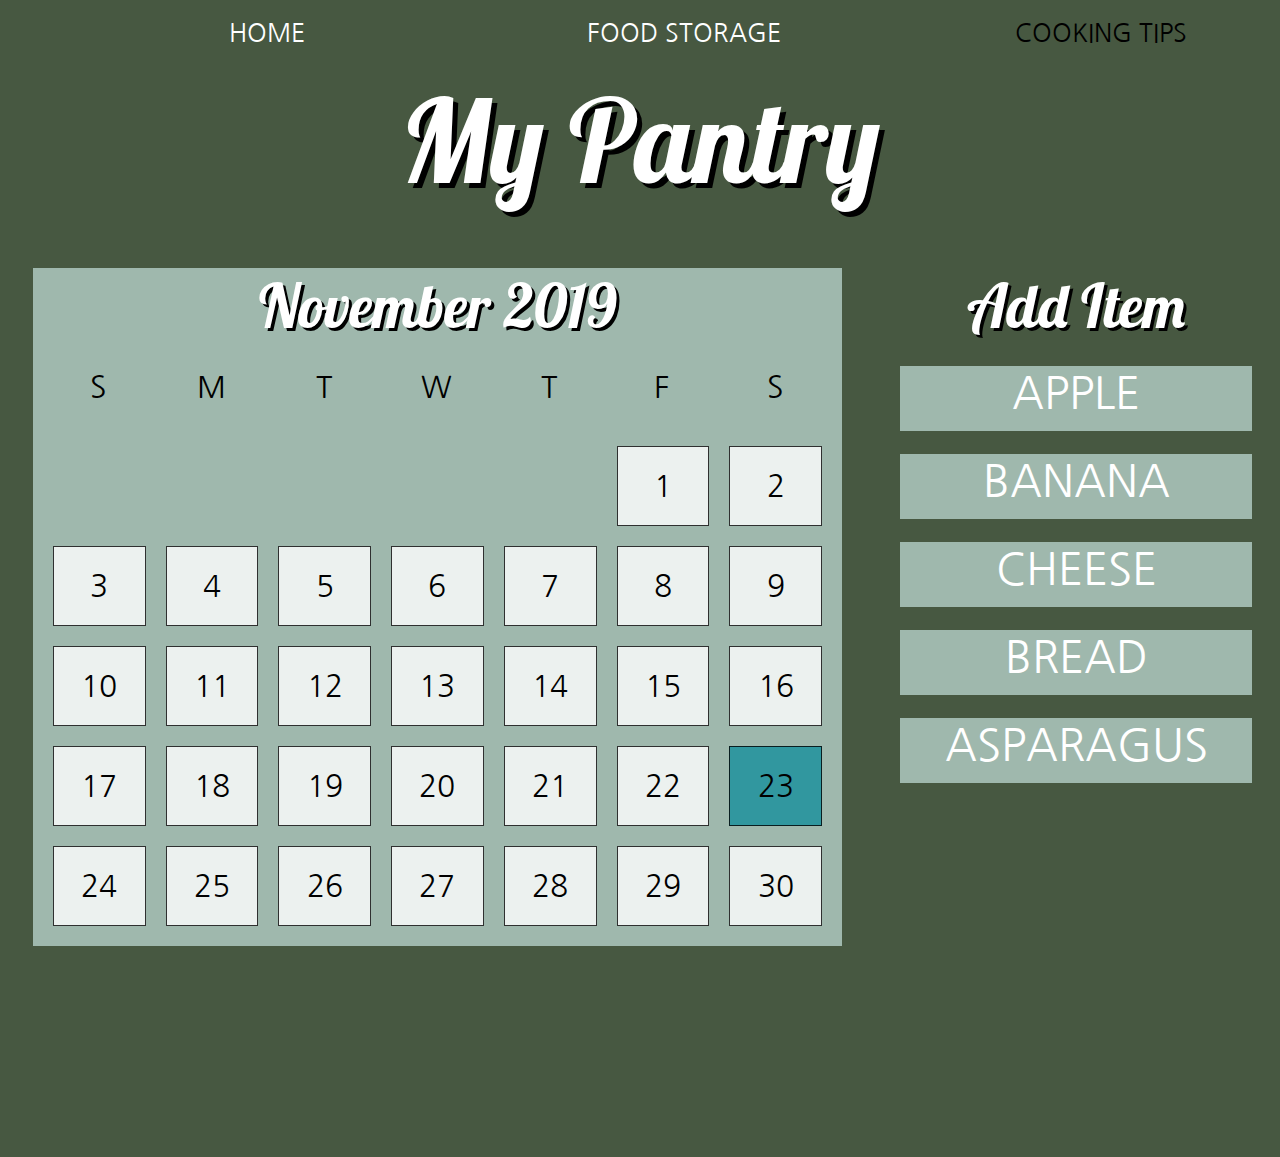
==== apple.html @ 583cbb8d "Add files via upload" ====
<html>
<header>
  <title>Food Storage</title>
  <link rel = "stylesheet" type = "text/css" href = "foodbook.css"/>
  <link href="https://fonts.googleapis.com/css?family=Lobster|Nanum+Gothic&display=swap" rel="stylesheet">
  <script src="foodbook.js"></script>
</header>
<body>
  <div class = "nav-bar">
    <div id = "nav-button">
      <a href = "foodbook_home.html">HOME</a>
    </div>
    <div id = "nav-button">
      <a href = "food_storage.html">FOOD STORAGE</a>
    </div>
    <div id = "nav-button">
      COOKING TIPS
    </div>
  </div>
  <div id = "foodbook-header">
    My Pantry
  </div>
  <div id = "pantry">
    <div class = "buffer-box2">
    <div id = "pantry-section-title">
      November 2019
    </div>
  </div>
    <div class="grid-container">
      <div class="grid-no-item">S</div>
      <div class="grid-no-item">M</div>
      <div class="grid-no-item">T</div>
      <div class="grid-no-item">W</div>
      <div class="grid-no-item">T</div>
      <div class="grid-no-item">F</div>
      <div class="grid-no-item">S</div>
      <div class="grid-no-item"></div>
      <div class="grid-no-item"></div>
      <div class="grid-no-item"></div>
      <div class="grid-no-item"></div>
      <div class="grid-no-item"></div>
      <div class="grid-item">1</div>
      <div class="grid-item">2</div>
      <div class="grid-item">3</div>
      <div class="grid-item">4</div>
      <div class="grid-item">5</div>
      <div class="grid-item">6</div>
      <div class="grid-item">7</div>
      <div class="grid-item">8</div>
      <div class="grid-item">9</div>
      <div class="grid-item">10</div>
      <div class="grid-item">11</div>
      <div class="grid-item">12</div>
      <div class="grid-item">13</div>
      <div class="grid-item">14</div>
      <div class="grid-item">15</div>
      <div class="grid-item">16</div>
      <div class="grid-item">17</div>
      <div class="grid-item">18</div>
      <div class="grid-item">19</div>
      <div class="grid-item">20</div>
      <div class="grid-item">21</div>
      <div class="grid-item">22</div>
      <div class="grid-item-expiration">23<span class = "date-text">Apple Expires</span></div>
      <div class="grid-item">24</div>
      <div class="grid-item">25</div>
      <div class="grid-item">26</div>
      <div class="grid-item">27</div>
      <div class="grid-item">28</div>
      <div class="grid-item">29</div>
      <div class="grid-item">30</div>
  </div>
  </div>
  <div id = "add-item">
    <div id = "pantry-section-title">
      Add Item
    </div>
    <div class = "button-style2">
      APPLE
    </div>
    <div class = "button-style2">
      BANANA
    </div>
    <div class = "button-style2">
      CHEESE
    </div>
    <div class = "button-style2">
      BREAD
    </div>
    <div class = "button-style2">
      ASPARAGUS
    </div>
  </div>
</body>
</html>
---- foodbook.css ----
body {
  font-family: 'Nanum Gothic', sans-serif;
  background-color: #475841;
}

#foodbook-header{
  width: 100%;
  height: 125px;
  background-color: #475841;
  font-size: 115px;
  text-align: center;
  font-family: 'Lobster', cursive;
  color: white;
  text-shadow: 5px 5px black;
  margin-bottom: 50px;
}

.nav-bar{
  width: 100%;
  height: 60px;
  font-size: 25px;
}

#nav-button{
  width: 25%;
  float: left;
  margin-top: 10px;
  margin-bottom: 10px;
  margin-left: 8%;
  text-align: center;
}

#pantry{
  width: 64%;
  height: 100%;
  float: left;
  border-color: black;
  margin: 15px;
  margin-left: 25px;px;
  margin-right: 0px;
}

.heading-style{
  text-align: center;
  font-size: 50px;
  margin: 10px;
}

#add-item{
  width: 31%;
  height: 100%;
  float: right;
  border-color: black;
  margin: 15px;
  margin-right: 0px;
  margin-left: 0px;
}

.search-bar input[type = text]{
  float: left;
  width: 80%;
  padding: 10px;
  border: thin;
  margin: 5px;
  margin-left: 10px;
  font-size: 25px;
}

.food{
  border-style: solid;
  border-width: thin;
  border-color: black;
  width: 100%;
  height: 50px;
  margin: 15px;
}

.addBtn {
  padding: 10px;
  height: 60px;
  width: 25%
  background: gray;
  float: left;
  text-align: center;
  font-size: 20px;
  cursor: pointer;
  transition: 0.3s;
  border-radius:0;
  margin: 5px;
  border-width: thin;
  border-color: black;
}

.button-style{
  width: 90%;
  height: 130px;
  margin-left: 5%;
  margin-top: 0px;
  margin-bottom: 10px;
  background-color: #9fb8ad;
  font-family: 'Lobster', cursive;
  color: white;
  font-size: 85px;
  text-align: center;
  text-shadow: 3px 3px black;
}

.button-style2{
  width: 90%;
  height: 65px;
  margin-left: 5%;
  margin-top: 23px;
  margin-bottom: 10px;
  background-color: #9fb8ad;
  color: white;
  font-size: 44px;
  text-align: center;
}

a {
  color: white;
  text-decoration: none;
}

#button-wrapper{
  margin-bottom: 45px;
  margin-top: 0px;
}

#foodbook-paragraph{
  font-family: 'Nanum Gothic', sans-serif;
  font-size: 25px;
  text-align: left;
  margin: 25px;
  margin-top: 10px;
  margin-bottom: 0px;
}

#note{
  font-family: 'Nanum Gothic', sans-serif;
  font-size: 10px;
  text-align: left;
  margin: 25px;
  margin-top: 10px;
  margin-bottom: 0px;
}

#food-storage-section-title{
  font-size: 60px;
  text-align: left;
  font-family: 'Lobster', cursive;
  color: white;
  text-shadow: 3px 3px black;
  margin: 10px;
  margin-left: 25px;
  margin-top: 50px;
}

#pantry-section-title{
  font-size: 60px;
  text-align: center;
  font-family: 'Lobster', cursive;
  color: white;
  text-shadow: 3px 3px black;
  margin: 10px;
}

.food-storage-box{
  background-color: #9fb8ad;
  margin-left: 15px;
  margin-right: 15px;
}

.buffer-box{
  background-color: #9fb8ad;
  margin-left: 15px;
  margin-right: 15px;
  height: 60px;
  margin-top: 0px;
}

.buffer-box2{
  background-color: #9fb8ad;
  margin-left: 15px;
  margin-right: 15px;
  height: 60px;
  margin: 0;
  width: 100%;
}

#subtitle{
 text-align: center;
 font-size: 74px;
 color: white;
 font-family: 'Lobster', cursive;
}

#home-button{
  width: 9%;
  float: left;
  height: 125px;
}

#respond {
  margin-top: 40px;
}

#respond input[type='text'],
#respond input[type='subject'],
#respond textarea {
  margin-bottom: 10px;
  display: block;
  width: 100%;

  border: 1px solid rgba(0, 0, 0, 0.1);
  -webkit-border-radius: 5px;
  -moz-border-radius: 5px;
  -o-border-radius: 5px;
  -ms-border-radius: 5px;
  -khtml-border-radius: 5px;
  border-radius: 5px;

  line-height: 1.4em;
}

#user-comment{
  text-align: left;
  font-size: 25px;
  margin: 15px;
  border-style: solid;
  border-color: black;
  border-width: thin;
}

.grid-container {
  display: grid;
  grid-template-columns: auto auto auto auto auto auto auto;
  background-color: #9fb8ad;
  padding: 10px;
}

.grid-item {
  background-color: rgba(255, 255, 255, 0.8);
  border: 1px solid rgba(0, 0, 0, 0.8);
  padding: 20px;
  font-size: 30px;
  text-align: center;
  margin: 10px;
  width: 45%;
}

.grid-item-expiration {
  background-color: #31979F;
  border: 1px solid rgba(0, 0, 0, 0.8);
  padding: 20px;
  font-size: 30px;
  text-align: center;
  margin: 10px;
  width: 45%;
}

.grid-no-item {
  background-color: #9fb8ad;
  padding: 20px;
  font-size: 30px;
  text-align: center;
  margin: 10px;
  width: 45%;
}

.grid-item-expiration .date-text{
  visibility: hidden;
  width: 120px;
  background-color: black;
  color: #fff;
  text-align: center;
  border-radius: 6px;
  padding: 5px 0;
  position: absolute;
  z-index: 1;
}

.grid-item-expiration:hover .date-text{
	visibility: visible;
}
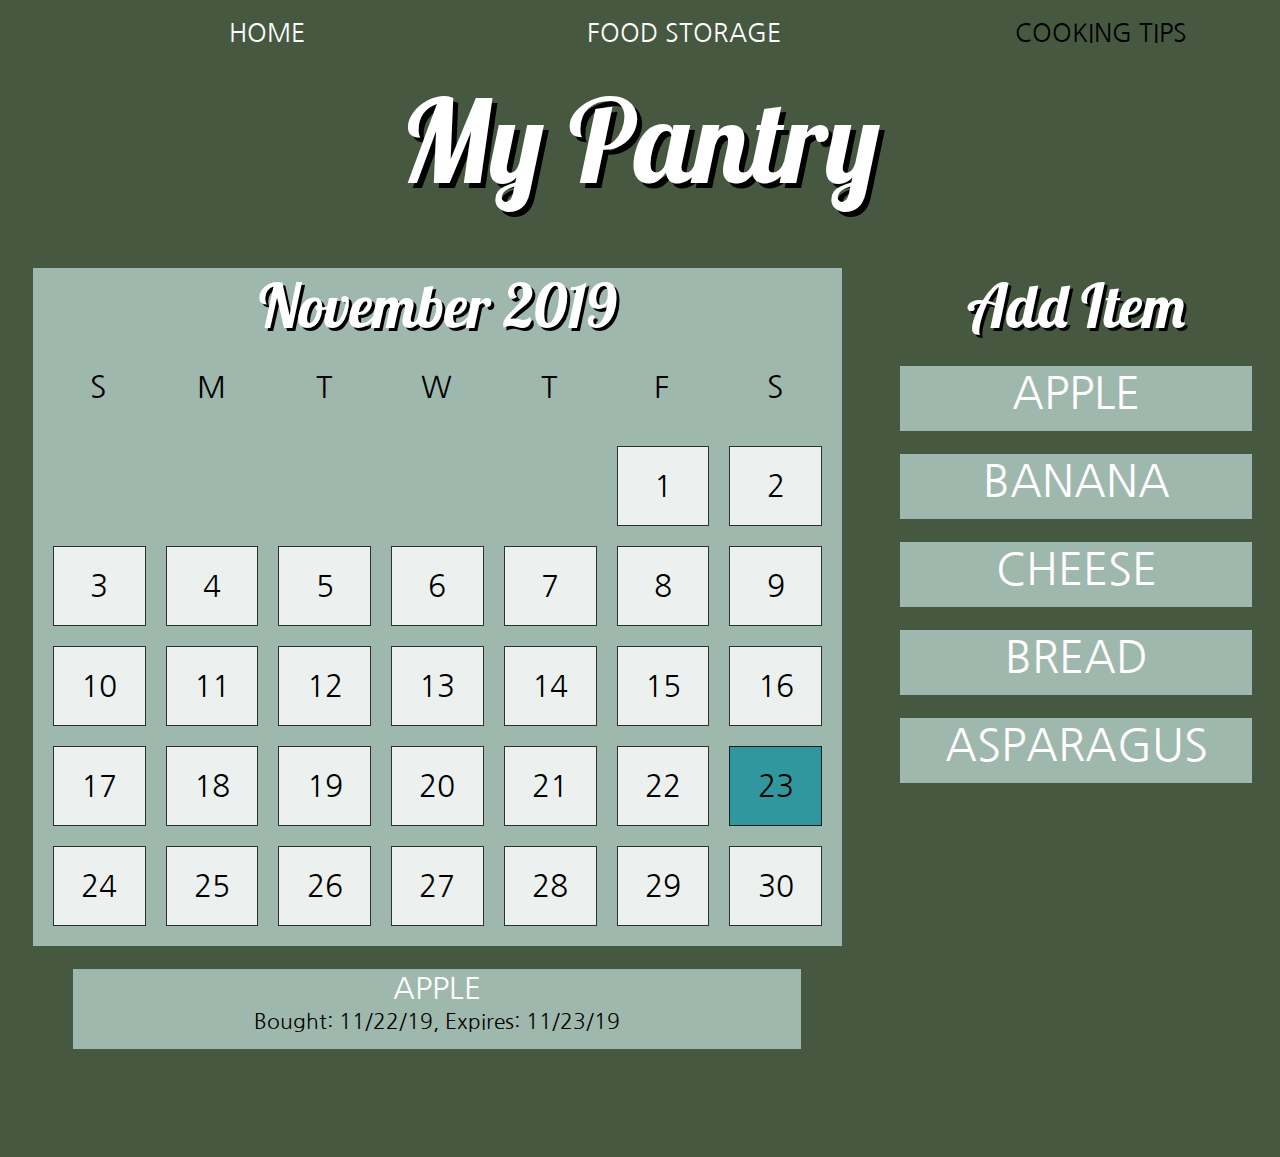
==== commit 17db1071: "Merge pull request #6 from Foodbook330/project_8" ====
--- a/apple.html
+++ b/apple.html
@@ -1,6 +1,6 @@
 <html>
 <header>
-  <title>Food Storage</title>
+  <title>My Pantry</title>
   <link rel = "stylesheet" type = "text/css" href = "foodbook.css"/>
   <link href="https://fonts.googleapis.com/css?family=Lobster|Nanum+Gothic&display=swap" rel="stylesheet">
   <script src="foodbook.js"></script>
@@ -70,6 +70,12 @@
       <div class="grid-item">29</div>
       <div class="grid-item">30</div>
   </div>
+  <div class = "button-style3">
+    APPLE
+  </div>
+  <div class = "button-style4">
+    Bought: 11/22/19, Expires: 11/23/19
+  </div>
   </div>
   <div id = "add-item">
     <div id = "pantry-section-title">
--- a/foodbook.css
+++ b/foodbook.css
@@ -36,7 +36,7 @@
   float: left;
   border-color: black;
   margin: 15px;
-  margin-left: 25px;px;
+  margin-left: 25px;
   margin-right: 0px;
 }
 
@@ -117,6 +117,31 @@
   text-align: center;
 }
 
+.button-style3{
+  width: 90%;
+  height: 40px;
+  margin-left: 5%;
+  margin-top: 23px;
+  margin-bottom: 0px;
+  background-color: #9fb8ad;
+  color: white;
+  font-size: 35px;
+  text-align: center;
+  font-size: 30px;
+}
+
+.button-style4{
+  width: 90%;
+  height: 40px;
+  margin-left: 5%;
+  margin-top: 0px;
+  margin-bottom: 30px;
+  background-color: #9fb8ad;
+  color: black;
+  font-size: 21px;
+  text-align: center;
+}
+
 a {
   color: white;
   text-decoration: none;
@@ -165,6 +190,15 @@
   margin: 10px;
 }
 
+#small-section-title{
+  font-size: 45px;
+  text-align: center;
+  font-family: 'Lobster', cursive;
+  color: white;
+  text-shadow: 2px 2px black;
+  margin: 10px;
+}
+
 .food-storage-box{
   background-color: #9fb8ad;
   margin-left: 15px;
@@ -283,3 +317,45 @@
 .grid-item-expiration:hover .date-text{
 	visibility: visible;
 }
+
+#video{
+  width: 64%;
+  height: 100%;
+  float: left;
+  border-color: black;
+  margin: 15px;
+  margin-left: 25px;
+  margin-right: 0px;
+  background-color: #9fb8ad;
+}
+
+form.example input[type=text] {
+  padding: 10px;
+  font-size: 17px;
+  border: 1px solid grey;
+  float: left;
+  width: 80%;
+  background: #f1f1f1;
+}
+
+form.example button {
+  float: left;
+  width: 20%;
+  padding: 10px;
+  background: #475841;
+  color: white;
+  font-size: 17px;
+  border: 1px solid grey;
+  border-left: none;
+  cursor: pointer;
+}
+
+form.example button:hover {
+  background: #31979F;
+}
+
+form.example::after {
+  content: "";
+  clear: both;
+  display: table;
+}
